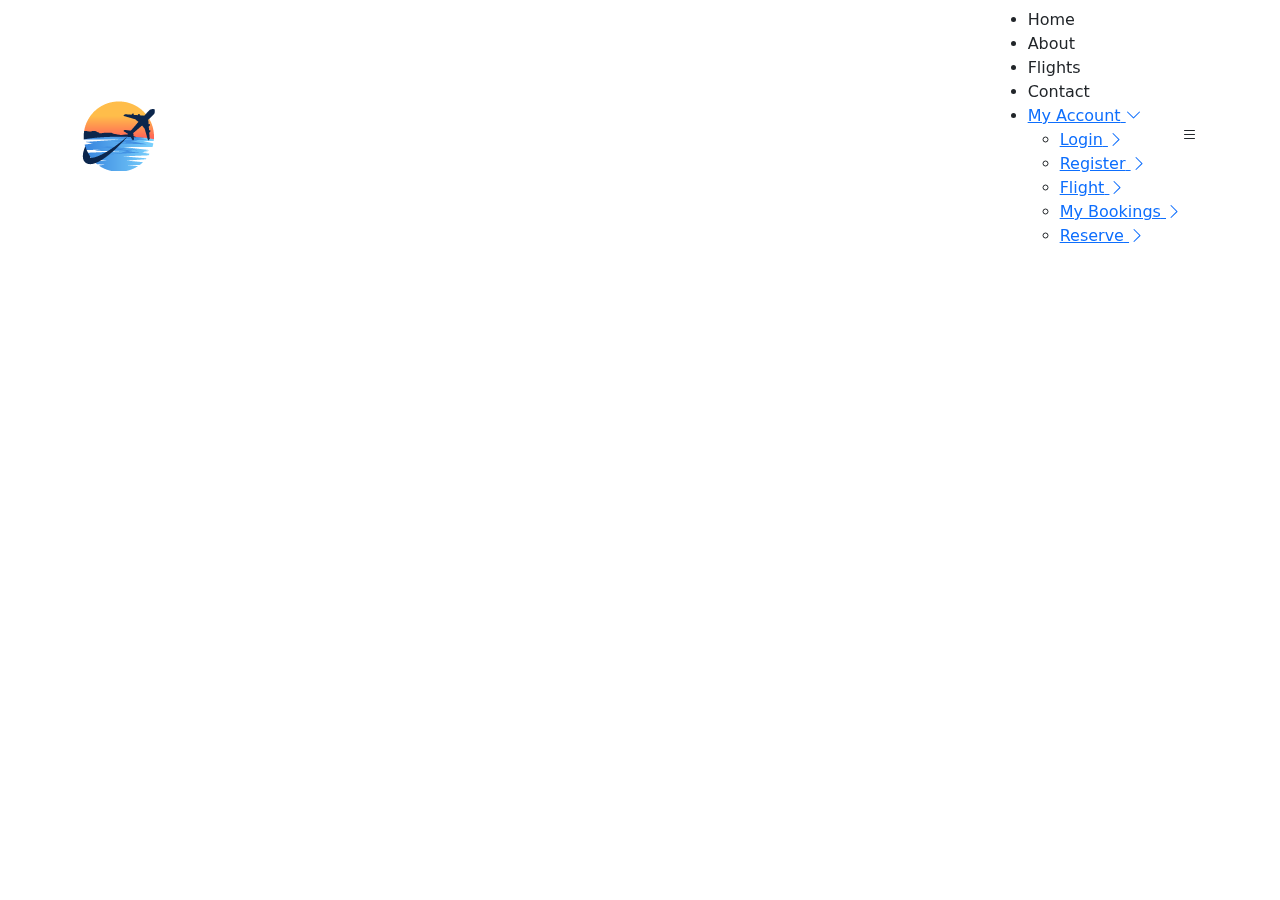
==== src/main/webapp/index.html @ 6e5e3a3f "hero section" ====
<!DOCTYPE html>
<html lang="en">

<head>
  <meta charset="utf-8">
  <meta content="width=device-width, initial-scale=1.0" name="viewport">

  <title>Phoenix Airlines</title>
  <meta content="" name="description">
  <meta content="" name="keywords">

  <!-- Favicon -->
  <link href="" rel="icon">

  <!-- Google Fonts -->
  <link href="https://fonts.googleapis.com/css?family=Open+Sans:300,300i,400,400i,600,600i,700,700i|Jost:300,300i,400,400i,500,500i,600,600i,700,700i|Poppins:300,300i,400,400i,500,500i,600,600i,700,700i" rel="stylesheet">

  <!-- Vendor CSS Files -->
  <link href="assets/vendor/aos/aos.css" rel="stylesheet">
  <link href="assets/vendor/bootstrap/css/bootstrap.min.css" rel="stylesheet">
  <link href="assets/vendor/bootstrap-icons/bootstrap-icons.css" rel="stylesheet">
  <link href="assets/vendor/boxicons/css/boxicons.min.css" rel="stylesheet">
  <link href="assets/vendor/glightbox/css/glightbox.min.css" rel="stylesheet">
  <link href="assets/vendor/remixicon/remixicon.css" rel="stylesheet">
  <link href="assets/vendor/swiper/swiper-bundle.min.css" rel="stylesheet">


  <link href="assets/css/style.css" rel="stylesheet">

</head>
<body>
<!-- ======= Header ======= -->
  <header id="header" class="fixed-top ">
    <div class="container d-flex align-items-center">

      <img src="assets/img/logo.png" class="logo me-auto">

      <nav id="navbar" class="navbar">
        <ul>
          <li><a class="nav-link scrollto active" href="#hero">Home</a></li>
          <li><a class="nav-link scrollto" href="#about">About</a></li>
          <li><a class="nav-link scrollto" href="#services">Flights</a></li>
          <li><a class="nav-link   scrollto" href="#portfolio">Contact</a></li>
          <li class="dropdown"><a href="#"><span>My Account</span> <i class="bi bi-chevron-down"></i></a>
            <ul>
              <li class="dropdown"><a href="#"><span>Login</span> <i class="bi bi-chevron-right"></i></a>
              <li class="dropdown"><a href="#"><span>Register</span> <i class="bi bi-chevron-right"></i></a>
              <li class="dropdown"><a href="#"><span>Flight</span> <i class="bi bi-chevron-right"></i></a>
              <li class="dropdown"><a href="#"><span>My Bookings</span> <i class="bi bi-chevron-right"></i></a>
              <li class="dropdown"><a href="#"><span>Reserve</span> <i class="bi bi-chevron-right"></i></a>
            </ul>
          </li>
        </ul>
        <i class="bi bi-list mobile-nav-toggle"></i>
      </nav><!-- .navbar -->

    </div>
  </header><!-- End Header -->
  
  <!-- ======= Hero Section ======= -->
  <section id="hero" class="d-flex align-items-center">

    <div class="container">
      <div class="row">
        <div class="col-lg-6 d-flex flex-column justify-content-center pt-4 pt-lg-0 order-2 order-lg-1" data-aos="fade-up" data-aos-delay="200">
          <h1>Your Wings Already</br> Exists!</h1>
          <h2>Fly with Phoenix Airlines & Make your</br>travel cheaper.</h2>
          <div class="d-flex justify-content-center justify-content-lg-start">
            <a href="#about" class="btn-get-started scrollto">Search flight</a>
          </div>
        </div>
        <div class="col-lg-6 order-1 order-lg-2 hero-img" data-aos="zoom-in" data-aos-delay="200">
          <img src="assets/img/hero-new-img.png" class="img-fluid animated" alt="">
        </div>
      </div>
    </div>
    </section><!-- End Hero -->
</body>
</html>
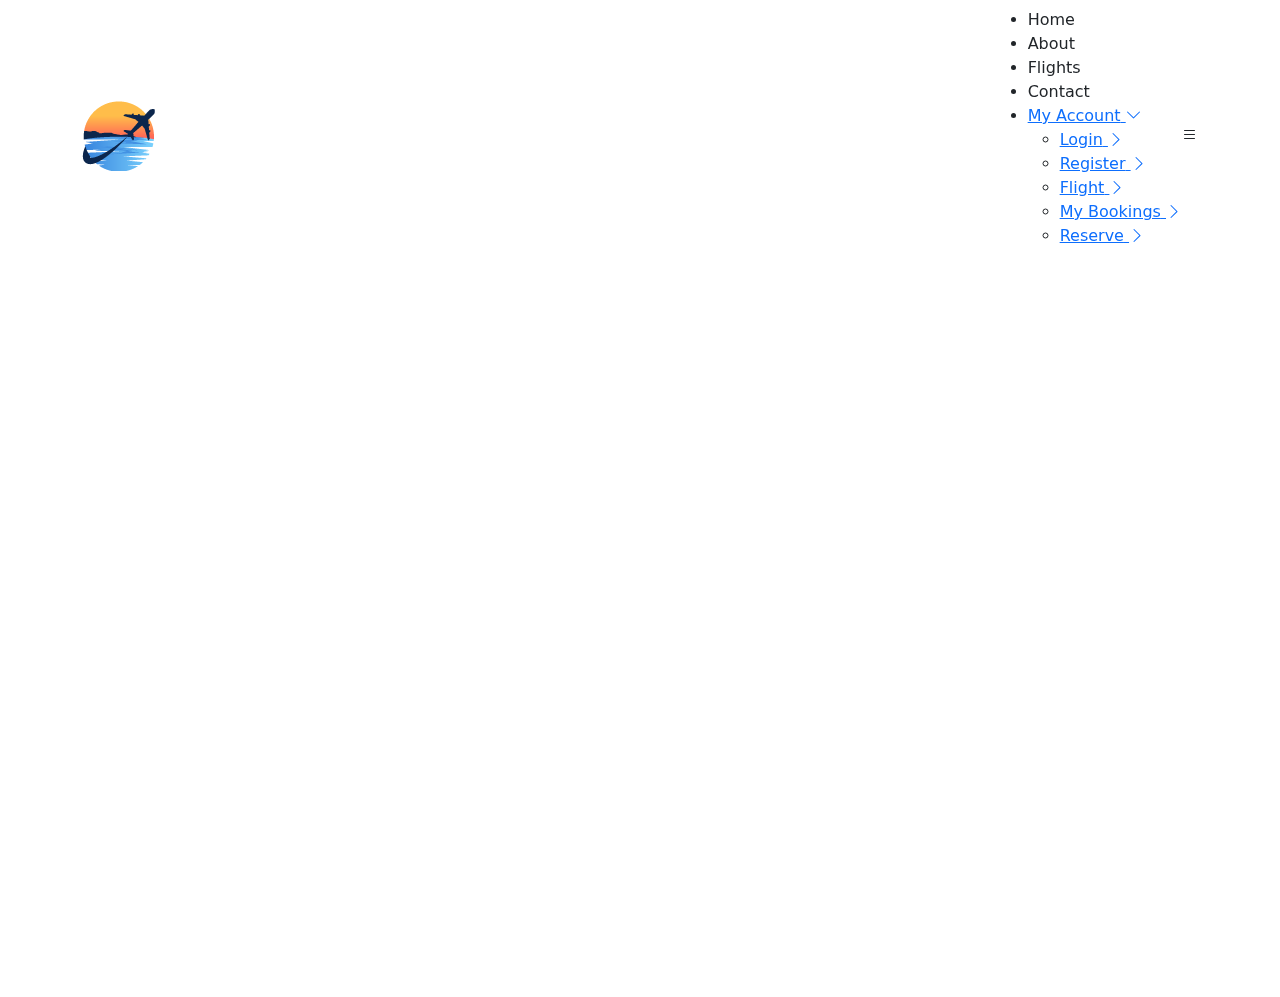
==== commit f13dc04f: "why us section" ====
--- a/src/main/webapp/index.html
+++ b/src/main/webapp/index.html
@@ -75,5 +75,82 @@
       </div>
     </div>
     </section><!-- End Hero -->
+    <main id="main">
+
+    <!-- ======= About Us Section ======= -->
+    <section id="about" class="about">
+      <div class="container" data-aos="fade-up">
+
+        <div class="section-title">
+          <h2>Phoenix airlines</h2>
+        </div>
+
+        <div class="row content">
+          <div class="col-lg-12" style="text-align: center;">
+            <p>
+             As an airline Sri Lanka is proud of, Phoenix Airlines is your gateway to Asia with some of the most comfortable flights to Sri Lanka. We are the leading player for booking cheap air tickets to anywhere around the world. 
+             <br>Phoenix Airlines PVT Official site.
+            </p>
+        </div>
+
+      </div>
+    </section><!-- End About Us Section -->
+    
+     <!-- ======= Why Us Section ======= -->
+    <section id="why-us" class="why-us section-bg">
+      <div class="container-fluid" data-aos="fade-up">
+
+        <div class="row">
+
+          <div class="col-lg-7 d-flex flex-column justify-content-center align-items-stretch  order-2 order-lg-1">
+
+            <div class="content">
+              <div class="title" style="font-weight: bold; font-size:32px; text-transform: uppercase; color: #37517e;">
+                <h2>Why Choose Phoenix Airlines?</h2>
+              </div>
+              <p>
+              	 With so many locations to see and things to do, planning a trip abroad is never simple! Our cutting-edge approach allows us to assist you in finding the most affordable flights. We can promise our customers lower air ticket prices with solid connections along with fantastic discounts to all places.
+              </p>
+            </div>
+
+            <div class="accordion-list">
+              <ul>
+                <li>
+                  <a data-bs-toggle="collapse" class="collapse" data-bs-target="#accordion-list-1"><span>01</span> Planning a holiday with Phoenix Airlines. <i class="bx bx-chevron-down icon-show"></i><i class="bx bx-chevron-up icon-close"></i></a>
+                  <div id="accordion-list-1" class="collapse show" data-bs-parent=".accordion-list">
+                     <p>
+                  	  We, at Phoenix Airlines, give you an all-around holiday package offer to match your budget. We allow you to compare the cheap air tickets with the best flight bookings available, before paying up.
+                    </p>
+                  </div>
+                </li>
+
+                <li>
+                  <a data-bs-toggle="collapse" data-bs-target="#accordion-list-2" class="collapsed"><span>02</span> Cheaper Air tickets. <i class="bx bx-chevron-down icon-show"></i><i class="bx bx-chevron-up icon-close"></i></a>
+                  <div id="accordion-list-2" class="collapse" data-bs-parent=".accordion-list">
+                      <p>
+                     We can provide cheaper air tickets guarantee with good connection to our customers accompanied by amazing offers to any destinations.</p>                   
+                    
+                  </div>
+                </li>
+
+                <li>
+                  <a data-bs-toggle="collapse" data-bs-target="#accordion-list-3" class="collapsed"><span>03</span> Best hospitality services. <i class="bx bx-chevron-down icon-show"></i><i class="bx bx-chevron-up icon-close"></i></a>
+                  <div id="accordion-list-3" class="collapse" data-bs-parent=".accordion-list">
+                    <p>
+                     We provide a satisfactory hospitality services with a solid reputation for service, comfort, safety, reliability, and punctuality.
+                    </p>
+                  </div>
+                </li>
+
+              </ul>
+            </div>
+
+          </div>
+
+          <div class="col-lg-5 align-items-stretch order-1 order-lg-2 img" style='background-image: url("assets/img/why-us-new.png");' data-aos="zoom-in" data-aos-delay="150">&nbsp;</div>
+        </div>
+
+      </div>
+    </section><!-- End Why Us Section -->
 </body>
 </html>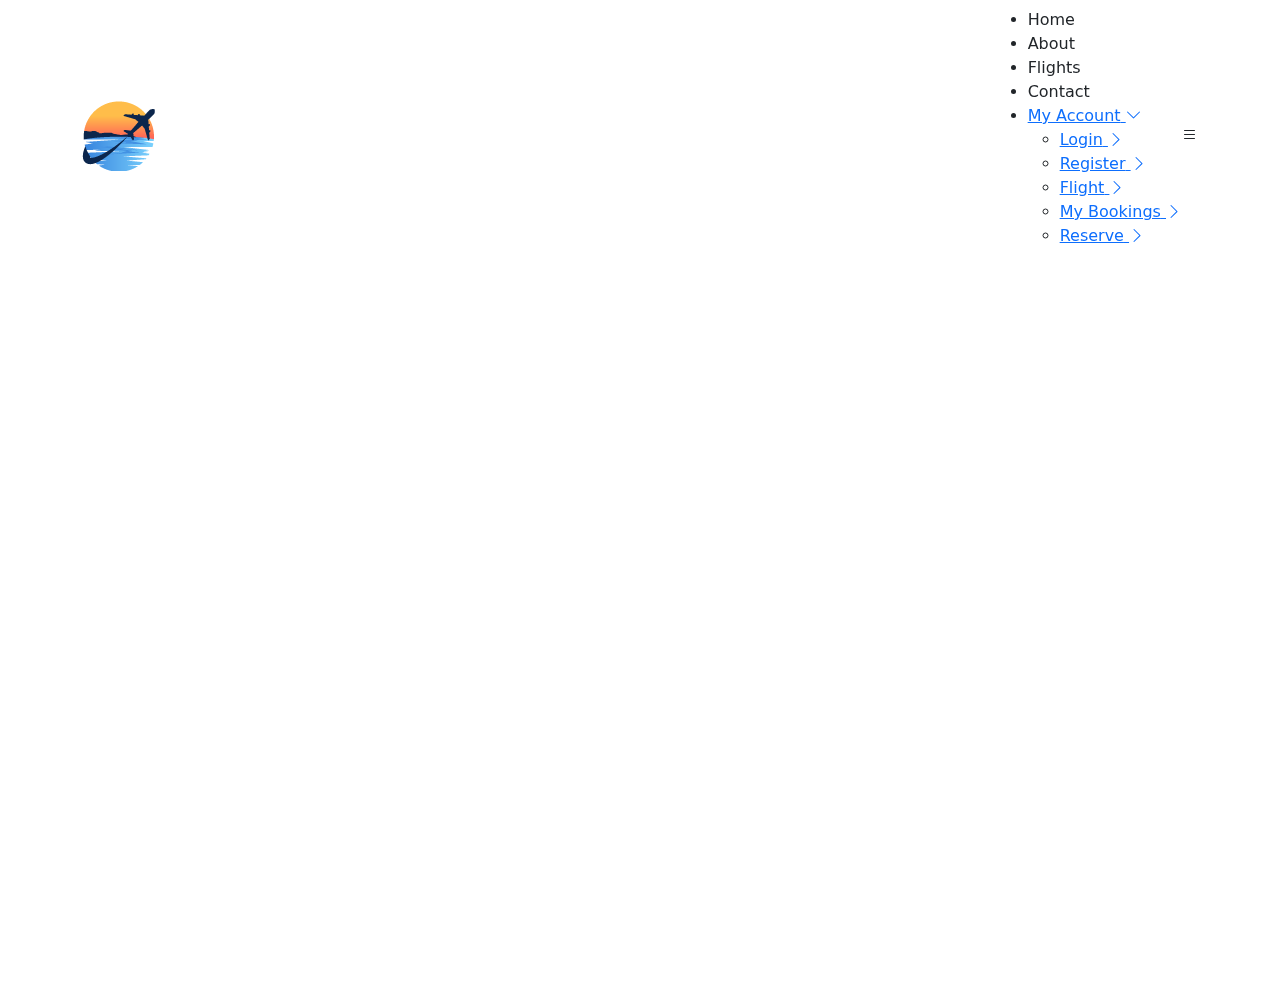
==== commit 418fa2b1: "cta section" ====
--- a/src/main/webapp/index.html
+++ b/src/main/webapp/index.html
@@ -152,5 +152,21 @@
 
       </div>
     </section><!-- End Why Us Section -->
+    
+     <!-- ======= Cta Section ======= -->
+    <section id="cta" class="cta">
+      <div class="container" data-aos="zoom-in">
+
+        <div class="row">
+          <div class="col-lg-9 text-center text-lg-start">
+            <h3>Contact Phoenix Airlines</h3>
+            <p>We would be more than happy to help you. If you are unable to find what you are looking for here, please contact us.</p>
+          </div>
+          <div class="col-lg-3 cta-btn-container text-center">
+            <a class="cta-btn align-middle" href="#">Contact Us</a>
+          </div>
+        </div>
+      </div>
+    </section><!-- End Cta Section -->
 </body>
 </html>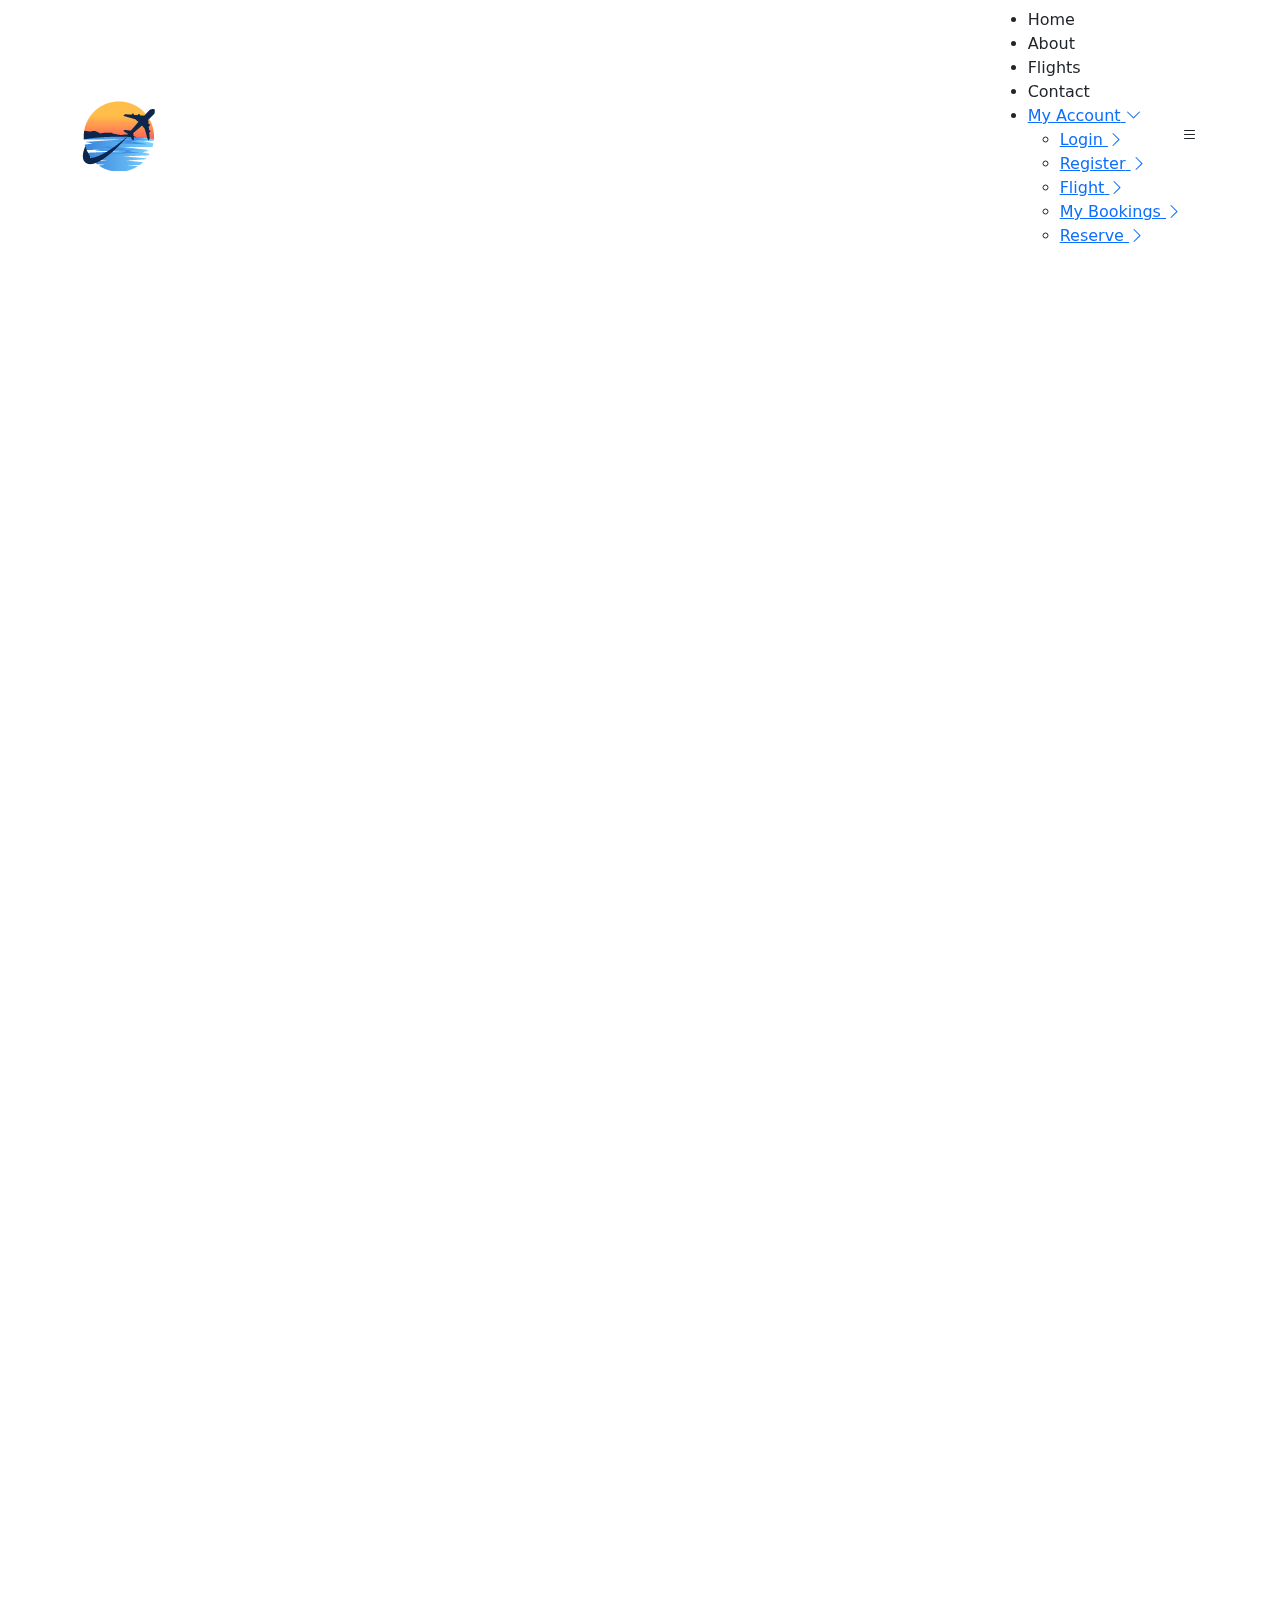
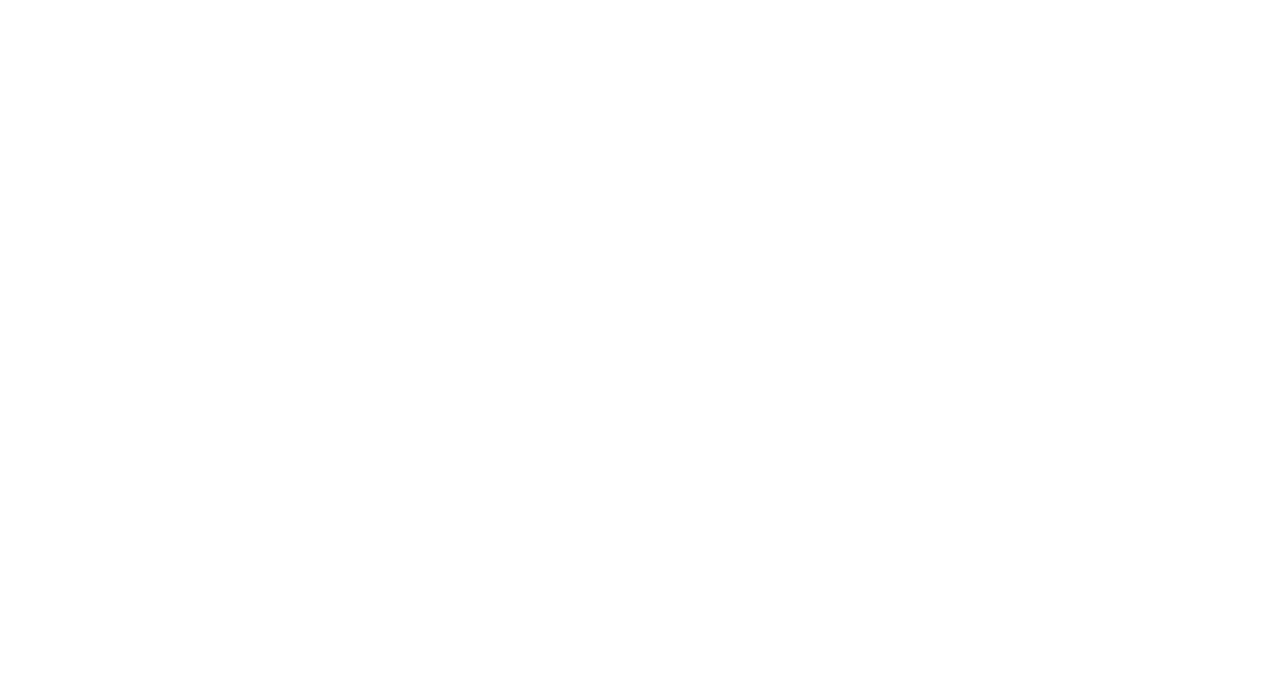
==== commit fbbcf75b: "team section" ====
--- a/src/main/webapp/index.html
+++ b/src/main/webapp/index.html
@@ -168,5 +168,122 @@
         </div>
       </div>
     </section><!-- End Cta Section -->
+    
+     <!-- ======= Team Section ======= -->
+    <section id="team" class="team section-bg">
+      <div class="container" data-aos="fade-up">
+
+        <div class="section-title">
+          <h2>Board of Directors</h2>
+          <p>Our diverse interests inspire the work we love</p>
+        </div>
+
+        <div class="row">
+
+          <div class="col-lg-6">
+            <div class="member d-flex align-items-start" data-aos="zoom-in" data-aos-delay="100">
+              <div class="pic"><img src="assets/img/team/damsi.JPEG" class="img-fluid" alt=""></div>
+              <div class="member-info">
+                <h4>Damsara Jayawardana</h4>
+                <span>Chairman</span>
+                <p>Mr. Damsara Jayawardana was appointed as the Chairman of Phoenix Airlines (Private) Limited in 12th of September 2010. </p>
+                <div class="social">
+                  <a href=""><i class="ri-twitter-fill"></i></a>
+                  <a href=""><i class="ri-facebook-fill"></i></a>
+                  <a href=""><i class="ri-instagram-fill"></i></a>
+                  <a href=""> <i class="ri-linkedin-box-fill"></i> </a>
+                </div>
+              </div>
+            </div>
+          </div>
+
+          <div class="col-lg-6 mt-4 mt-lg-0">
+            <div class="member d-flex align-items-start" data-aos="zoom-in" data-aos-delay="200">
+              <div class="pic"><img src="assets/img/team/team-2.jpg" class="img-fluid" alt=""></div>
+              <div class="member-info">
+                <h4>Janani Waragoda</h4>
+                <span>Director</span>
+                <p>Ms. Janani Waragoda was appointed as a Director of Phoenix Airlines (Private) Limited in  10th of january 2011.</p>
+                <div class="social">
+                  <a href=""><i class="ri-twitter-fill"></i></a>
+                  <a href=""><i class="ri-facebook-fill"></i></a>
+                  <a href=""><i class="ri-instagram-fill"></i></a>
+                  <a href=""> <i class="ri-linkedin-box-fill"></i> </a>
+                </div>
+              </div>
+            </div>
+          </div>
+
+          <div class="col-lg-6 mt-4">
+            <div class="member d-flex align-items-start" data-aos="zoom-in" data-aos-delay="300">
+              <div class="pic"><img src="assets/img/team/sanoj cropped.jpg" class="img-fluid" alt=""></div>
+              <div class="member-info">
+                <h4>Sanoj Divakara</h4>
+                <span>Director</span>
+                <p>Mr. Sanoj Divakara was appointed as a Director of Phoenix Airlines (Private) Limited in  18th of August 2012.</p>
+                <div class="social">
+                  <a href=""><i class="ri-twitter-fill"></i></a>
+                  <a href=""><i class="ri-facebook-fill"></i></a>
+                  <a href=""><i class="ri-instagram-fill"></i></a>
+                  <a href=""> <i class="ri-linkedin-box-fill"></i> </a>
+                </div>
+              </div>
+            </div>
+          </div>
+
+          <div class="col-lg-6 mt-4">
+            <div class="member d-flex align-items-start" data-aos="zoom-in" data-aos-delay="400">
+              <div class="pic"><img src="assets/img/team/team-1.jpg" class="img-fluid" alt=""></div>
+              <div class="member-info">
+                <h4>Sanudi Pinnawala</h4>
+                <span>Director</span>
+                <p>Ms. Sanudi Pinnawala was appointed as a Director of Phoenix Airlines (Private) Limited in  05th of December 2008.</p>
+                <div class="social">
+                  <a href=""><i class="ri-twitter-fill"></i></a>
+                  <a href=""><i class="ri-facebook-fill"></i></a>
+                  <a href=""><i class="ri-instagram-fill"></i></a>
+                  <a href=""> <i class="ri-linkedin-box-fill"></i> </a>
+                </div>
+              </div>
+            </div>
+          </div>
+
+          <div class="col-lg-6 mt-4">
+            <div class="member d-flex align-items-start" data-aos="zoom-in" data-aos-delay="300">
+              <div class="pic"><img src="assets/img/team/chira.jpg" class="img-fluid" alt=""></div>
+              <div class="member-info">
+                <h4>Chirath Kavindu</h4>
+                <span>Director</span>
+                <p>Mr. Chirath Kavindu was appointed as a Director of Phoenix Airlines (Private) Limited in  02th of June 2008.</p>
+                <div class="social">
+                  <a href=""><i class="ri-twitter-fill"></i></a>
+                  <a href=""><i class="ri-facebook-fill"></i></a>
+                  <a href=""><i class="ri-instagram-fill"></i></a>
+                  <a href=""> <i class="ri-linkedin-box-fill"></i> </a>
+                </div>
+              </div>
+            </div>
+          </div>
+
+          <div class="col-lg-6 mt-4">
+            <div class="member d-flex align-items-start" data-aos="zoom-in" data-aos-delay="400">
+              <div class="pic"><img src="assets/img/team/team-3.jpg" class="img-fluid" alt=""></div>
+              <div class="member-info">
+                <h4>Dhanusha Bandara</h4>
+                <span>Director</span>
+                <p>Mr. Dhanusha Bandara was appointed as a Director of Phoenix Airlines (Private) Limited in  1st of january 2005.</p>
+                <div class="social">
+                  <a href=""><i class="ri-twitter-fill"></i></a>
+                  <a href=""><i class="ri-facebook-fill"></i></a>
+                  <a href=""><i class="ri-instagram-fill"></i></a>
+                  <a href=""> <i class="ri-linkedin-box-fill"></i> </a>
+                </div>
+              </div>
+            </div>
+          </div>    
+      </div>
+      </div>
+    </section><!-- End Team Section -->
+</main><!-- End #main -->
 </body>
 </html>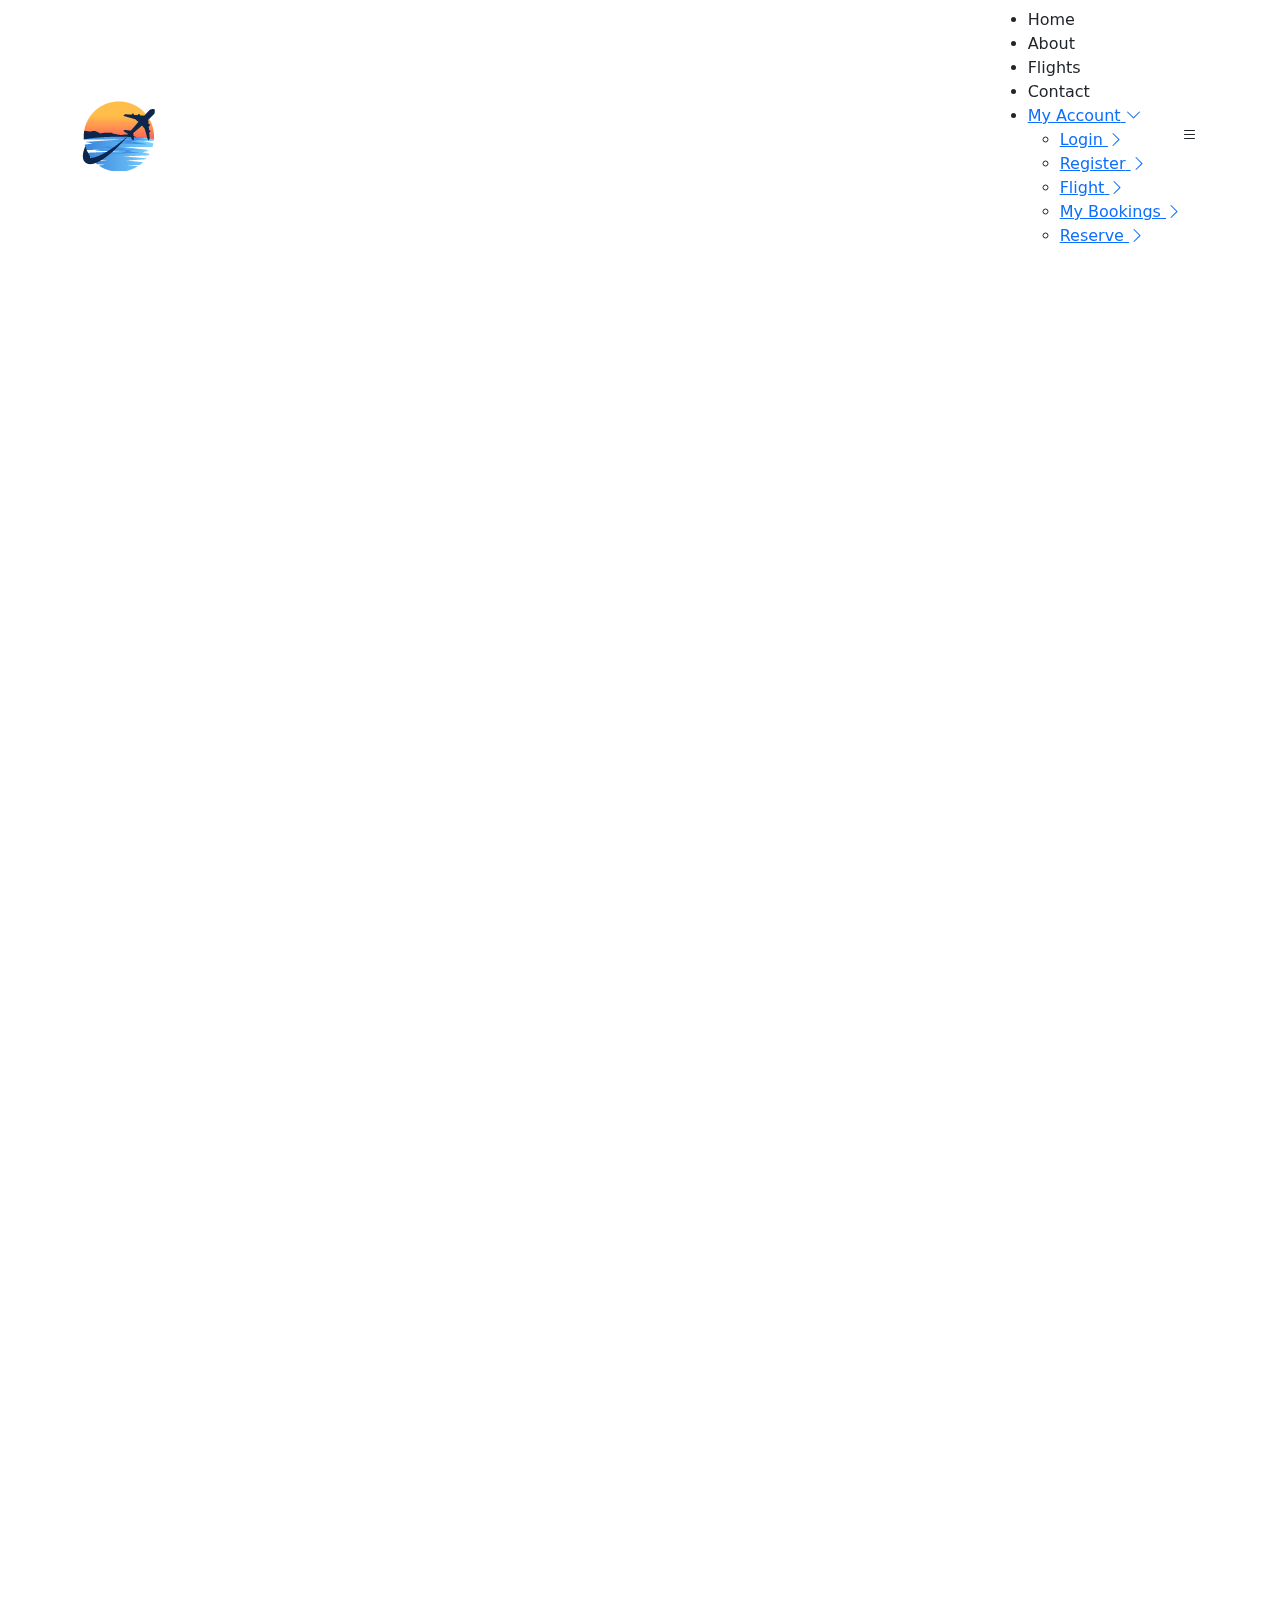
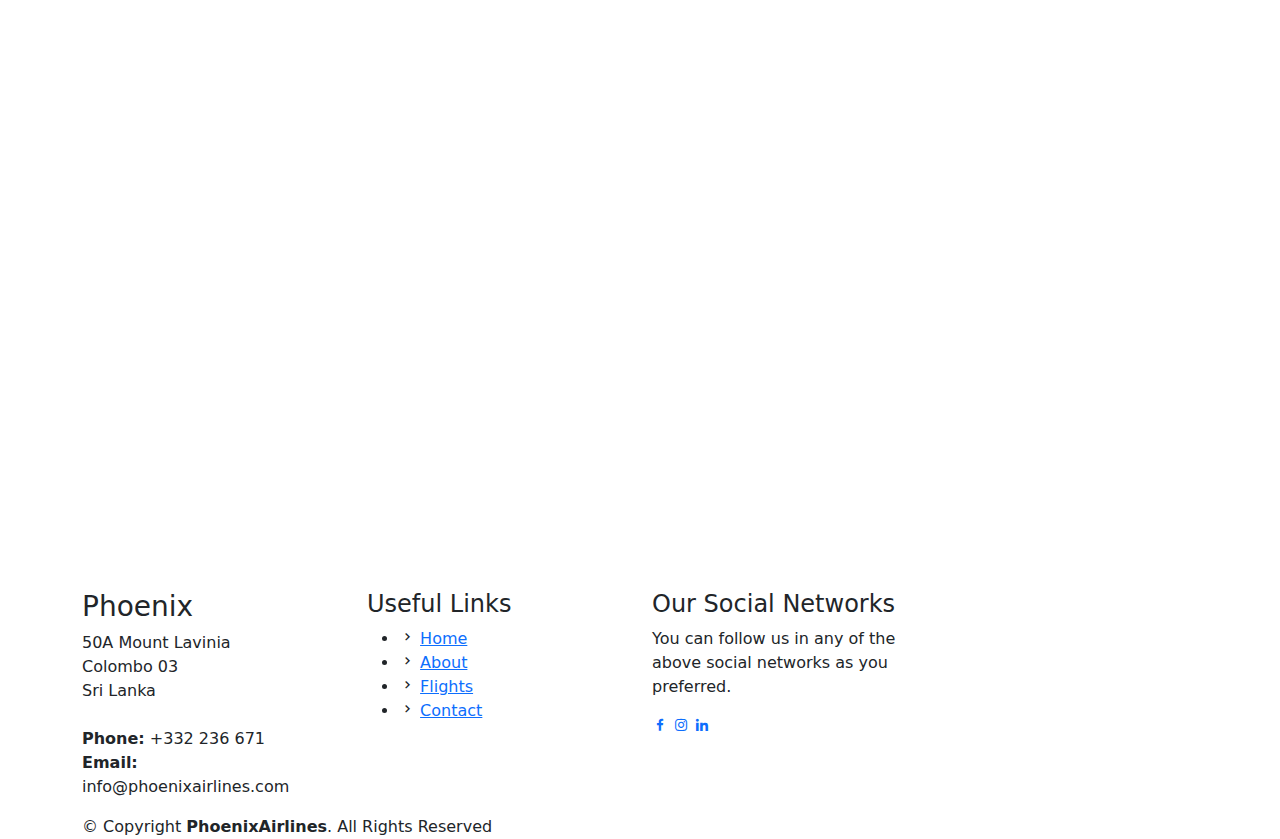
==== commit ea75b545: "footer" ====
--- a/src/main/webapp/index.html
+++ b/src/main/webapp/index.html
@@ -285,5 +285,54 @@
       </div>
     </section><!-- End Team Section -->
 </main><!-- End #main -->
+
+<!-- ======= Footer ======= -->
+  <footer id="footer">
+
+    <div class="footer-top">
+      <div class="container">
+        <div class="row">
+
+          <div class="col-lg-3 col-md-6 footer-contact">
+            <h3>Phoenix</h3>
+            <p>
+              50A Mount Lavinia <br>
+              Colombo 03<br>
+              Sri Lanka <br><br>
+              <strong>Phone:</strong> +332 236 671<br>
+              <strong>Email:</strong> info@phoenixairlines.com<br>
+            </p>
+          </div>
+
+          <div class="col-lg-3 col-md-6 footer-links">
+            <h4>Useful Links</h4>
+            <ul>
+              <li><i class="bx bx-chevron-right"></i> <a href="#">Home</a></li>
+              <li><i class="bx bx-chevron-right"></i> <a href="#">About</a></li>
+              <li><i class="bx bx-chevron-right"></i> <a href="#">Flights</a></li>
+              <li><i class="bx bx-chevron-right"></i> <a href="#">Contact</a></li>
+            </ul>
+          </div>
+
+          <div class="col-lg-3 col-md-6 footer-links">
+            <h4>Our Social Networks</h4>
+            <p>You can follow us in any of the above social networks as you preferred. </p>
+            <div class="social-links mt-3">
+              <a href="#" class="facebook"><i class="bx bxl-facebook"></i></a>
+              <a href="#" class="instagram"><i class="bx bxl-instagram"></i></a>
+              <a href="#" class="linkedin"><i class="bx bxl-linkedin"></i></a>
+            </div>
+          </div>
+
+        </div>
+      </div>
+    </div>
+
+    <div class="container footer-bottom clearfix">
+      <div class="copyright">
+        &copy; Copyright <strong><span>PhoenixAirlines</span></strong>. All Rights Reserved
+      </div>
+    </div>
+  </footer><!-- End Footer -->
 </body>
 </html>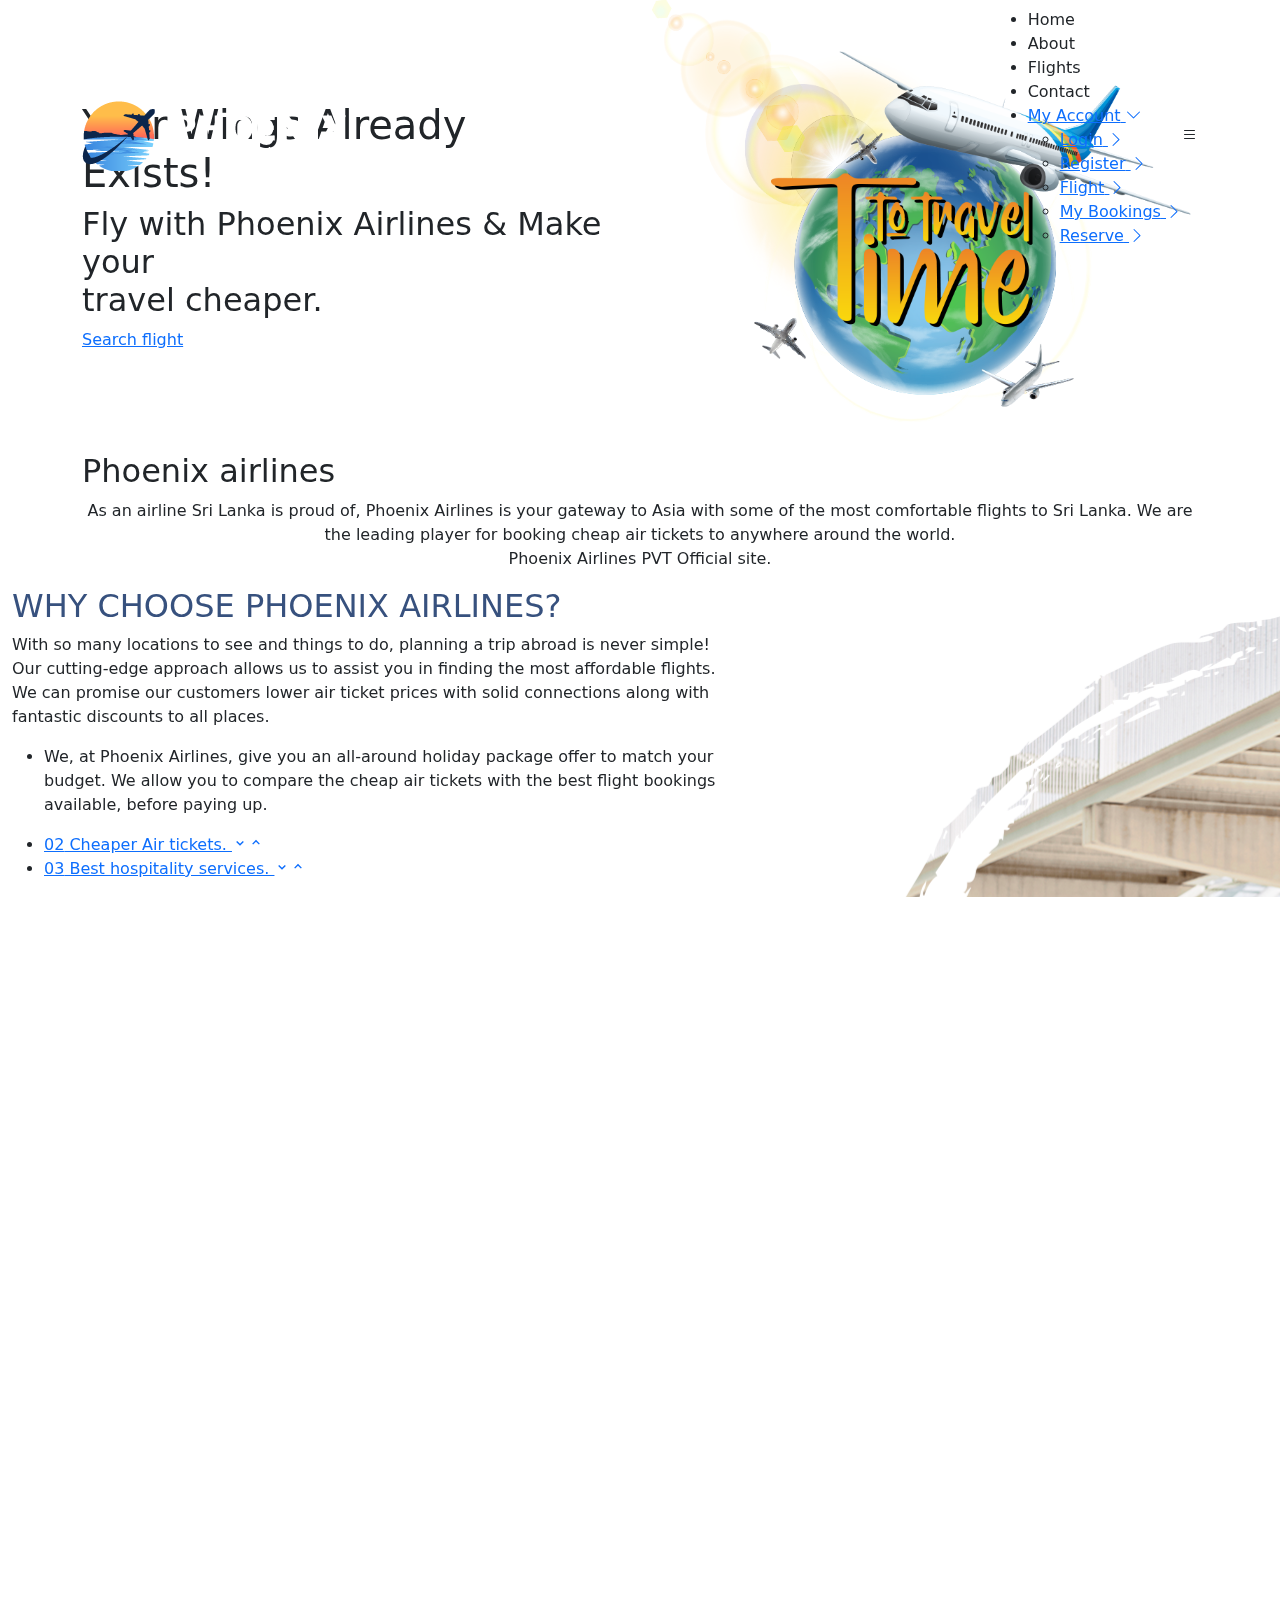
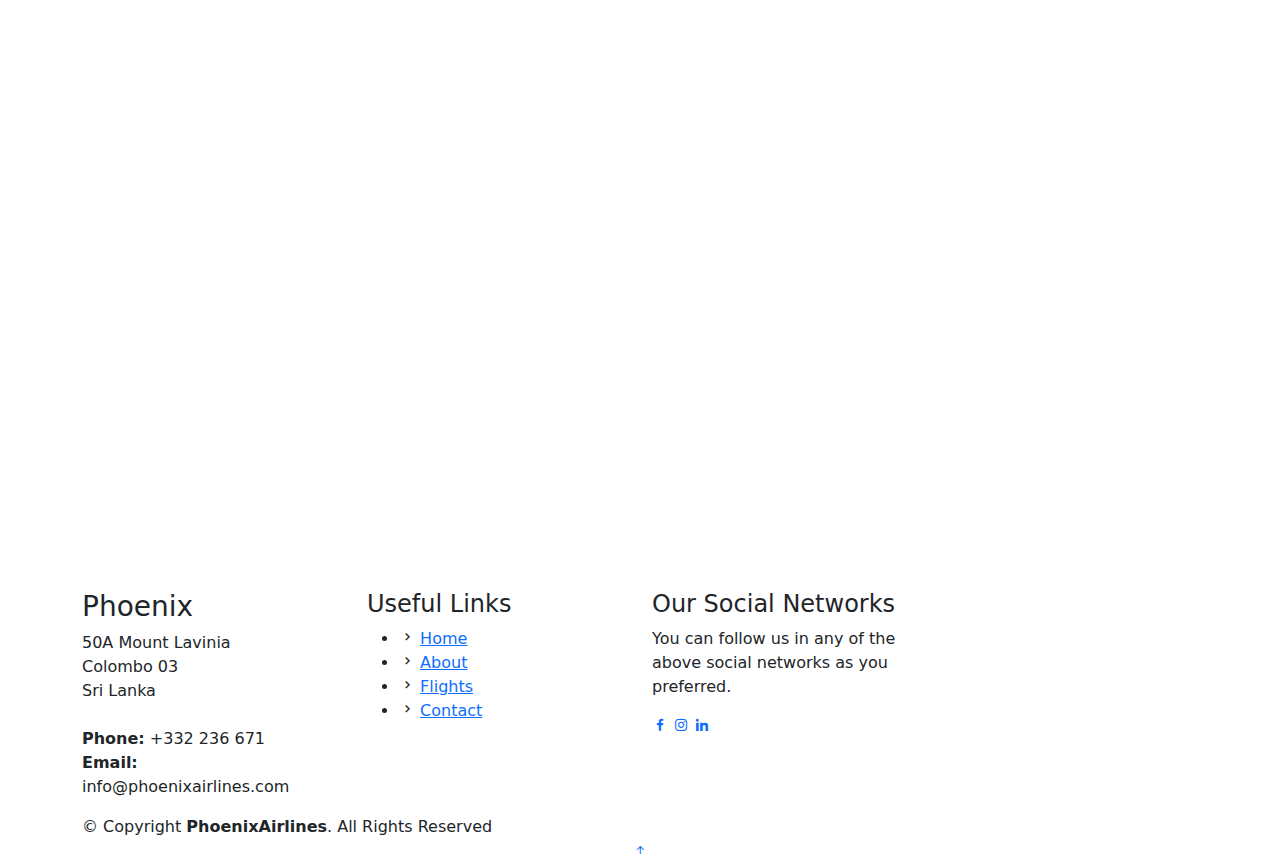
==== commit de4651a0: "JS" ====
--- a/src/main/webapp/index.html
+++ b/src/main/webapp/index.html
@@ -334,5 +334,19 @@
       </div>
     </div>
   </footer><!-- End Footer -->
+  
+  <div id="preloader"></div>
+  <a href="#" class="back-to-top d-flex align-items-center justify-content-center"><i class="bi bi-arrow-up-short"></i></a>
+
+  <!-- Vendor JS Files -->
+  <script src="assets/vendor/aos/aos.js"></script>
+  <script src="assets/vendor/bootstrap/js/bootstrap.bundle.min.js"></script>
+  <script src="assets/vendor/glightbox/js/glightbox.min.js"></script>
+  <script src="assets/vendor/isotope-layout/isotope.pkgd.min.js"></script>
+  <script src="assets/vendor/swiper/swiper-bundle.min.js"></script>
+  <script src="assets/vendor/waypoints/noframework.waypoints.js"></script>
+  <script src="assets/vendor/php-email-form/validate.js"></script>
+  
+  <script src="assets/js/main.js"></script>
 </body>
 </html>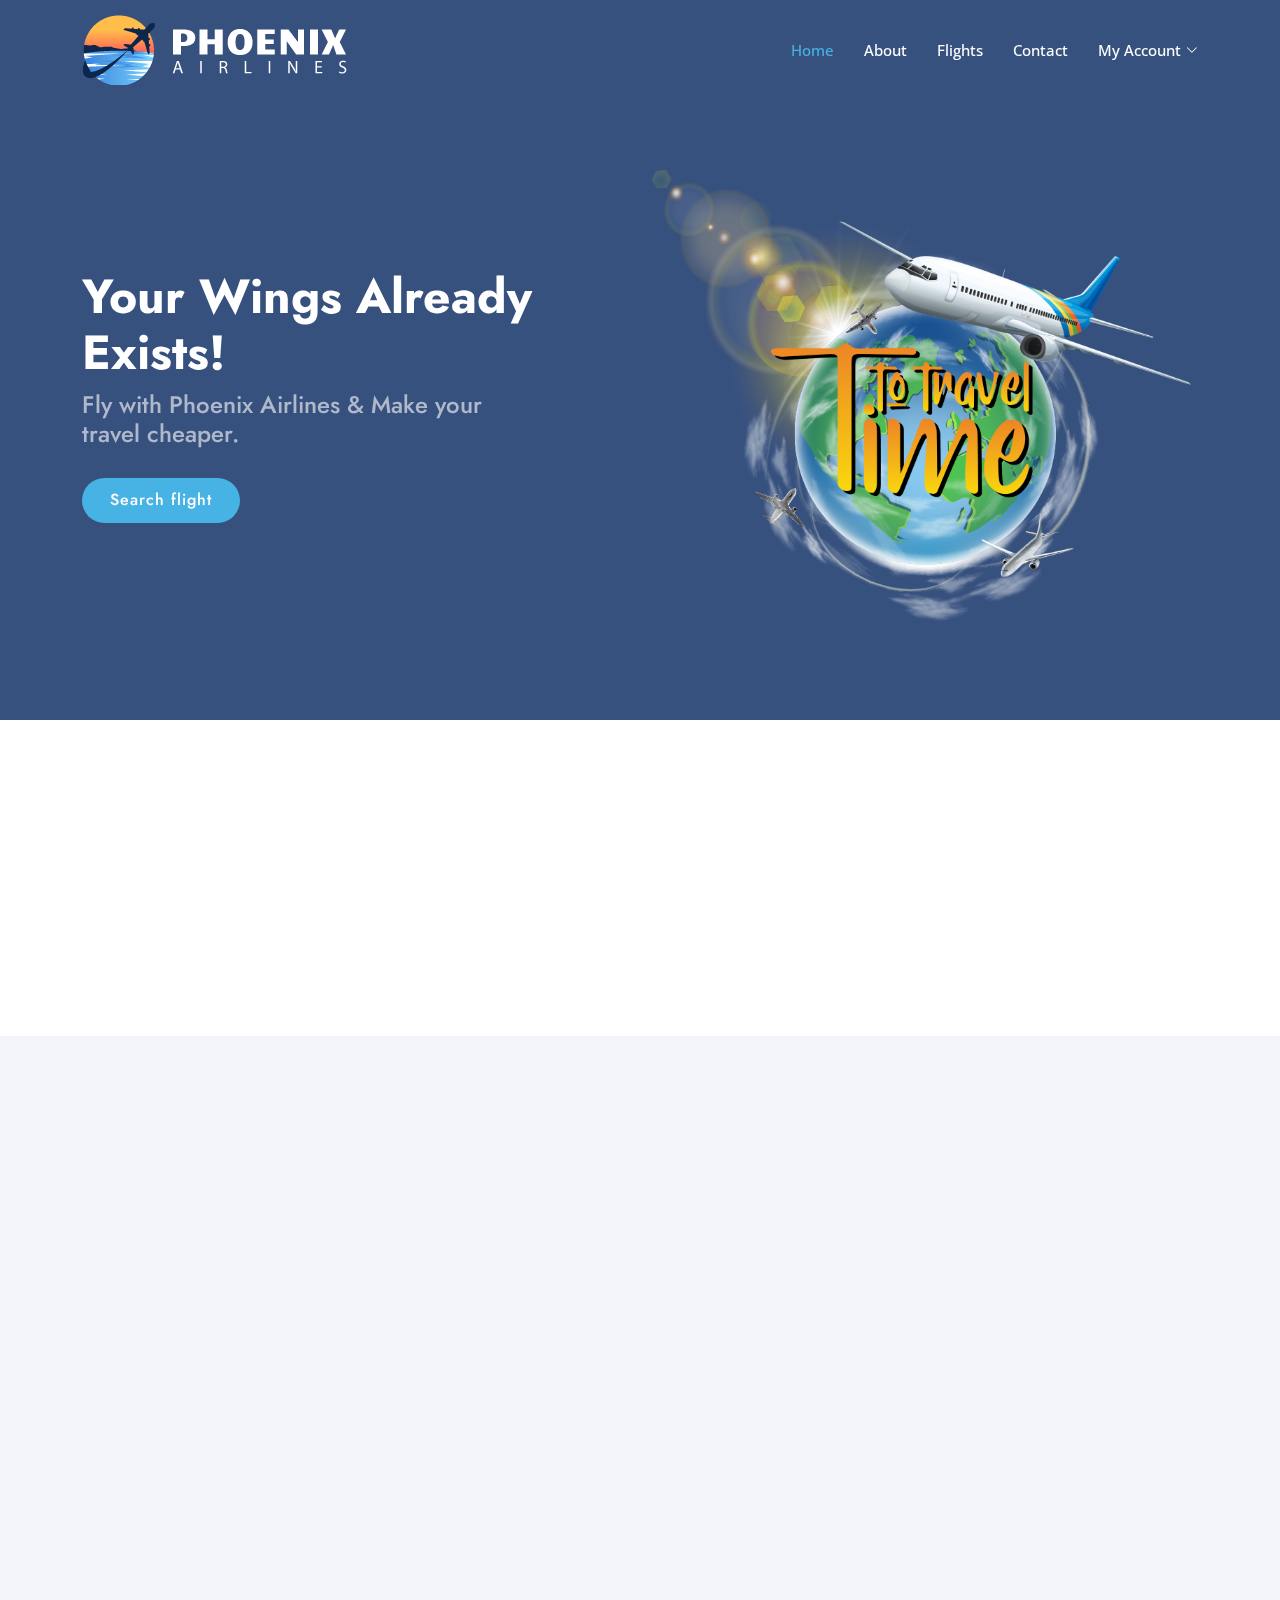
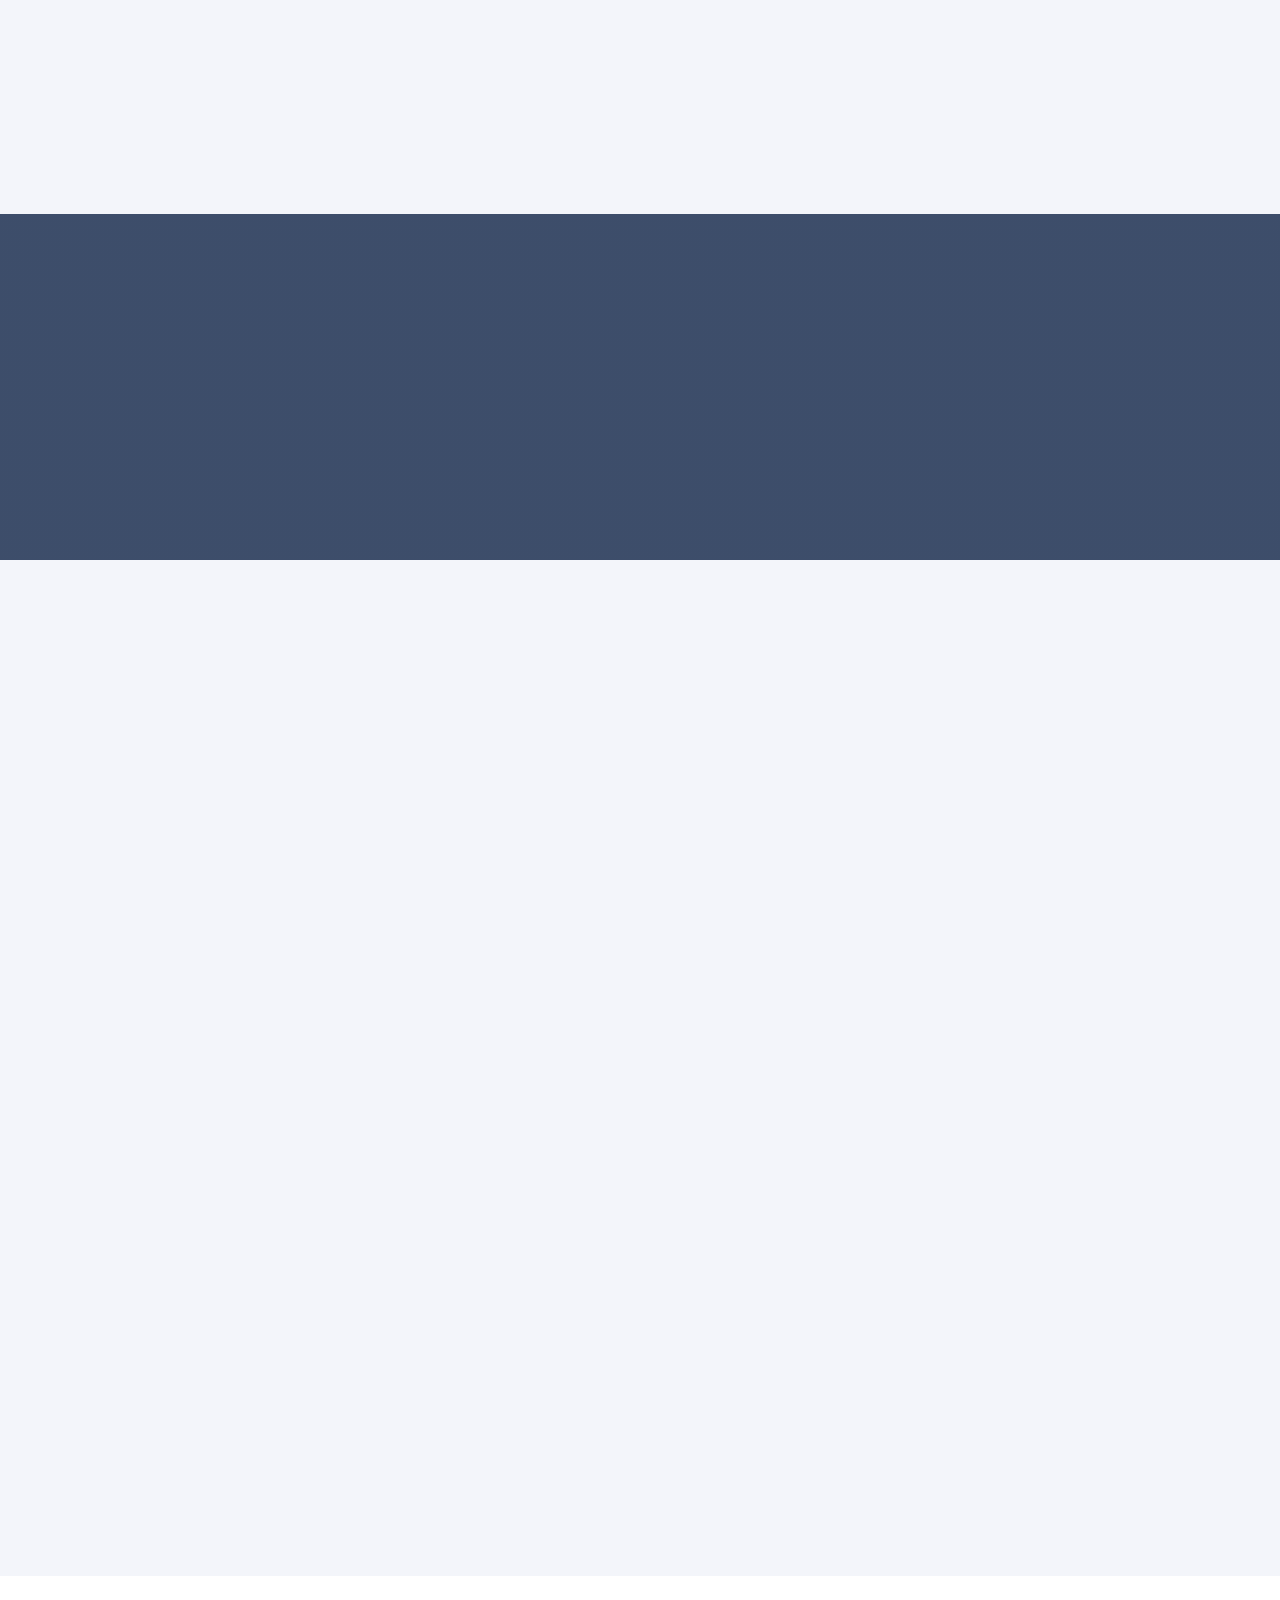
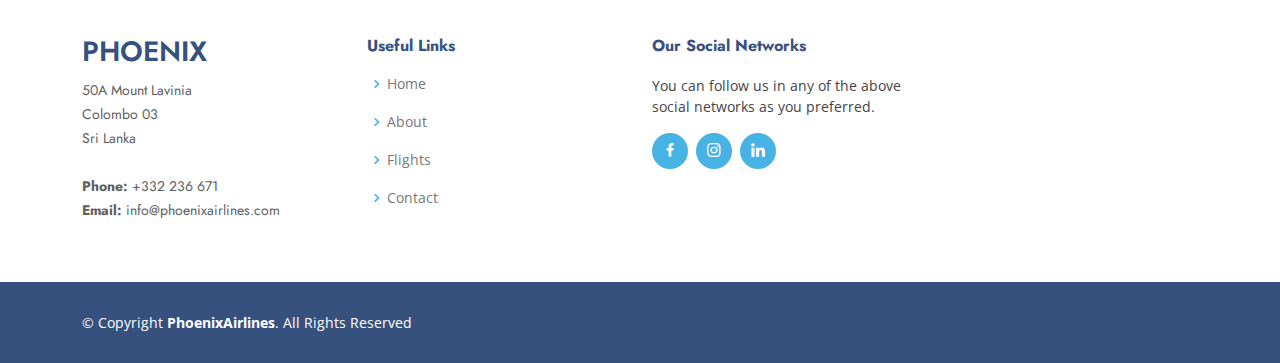
==== commit 86f9312c: "Update index.html" ====
--- a/src/main/webapp/index.html
+++ b/src/main/webapp/index.html
@@ -40,7 +40,7 @@
           <li><a class="nav-link scrollto active" href="#hero">Home</a></li>
           <li><a class="nav-link scrollto" href="#about">About</a></li>
           <li><a class="nav-link scrollto" href="#services">Flights</a></li>
-          <li><a class="nav-link   scrollto" href="#portfolio">Contact</a></li>
+          <li><a class="nav-link   scrollto" href="#Contact.jsp">Contact</a></li>
           <li class="dropdown"><a href="#"><span>My Account</span> <i class="bi bi-chevron-down"></i></a>
             <ul>
               <li class="dropdown"><a href="#"><span>Login</span> <i class="bi bi-chevron-right"></i></a>
@@ -163,7 +163,7 @@
             <p>We would be more than happy to help you. If you are unable to find what you are looking for here, please contact us.</p>
           </div>
           <div class="col-lg-3 cta-btn-container text-center">
-            <a class="cta-btn align-middle" href="#">Contact Us</a>
+            <a class="cta-btn align-middle" href="Contact.jsp">Contact Us</a>
           </div>
         </div>
       </div>
--- a/src/main/webapp/assets/css/style.css
+++ b/src/main/webapp/assets/css/style.css
@@ -1 +1,1043 @@
-@charset "ISO-8859-1";+@charset "ISO-8859-1";
+/*--------------------------------------------------------------
+# General
+--------------------------------------------------------------*/
+body {
+  font-family: "Open Sans", sans-serif;
+  color: #444444;
+}
+
+a {
+  color: #47b2e4;
+  text-decoration: none;
+}
+
+a:hover {
+  color: #73c5eb;
+  text-decoration: none;
+}
+
+h1,
+h2,
+h3,
+h4,
+h5,
+h6 {
+  font-family: "Jost", sans-serif;
+}
+/*--------------------------------------------------------------
+# Preloader
+--------------------------------------------------------------*/
+#preloader {
+  position: fixed;
+  top: 0;
+  left: 0;
+  right: 0;
+  bottom: 0;
+  z-index: 9999;
+  overflow: hidden;
+  background: #37517e;
+}
+
+#preloader:before {
+  content: "";
+  position: fixed;
+  top: calc(50% - 30px);
+  left: calc(50% - 30px);
+  border: 6px solid #37517e;
+  border-top-color: #fff;
+  border-bottom-color: #fff;
+  border-radius: 50%;
+  width: 60px;
+  height: 60px;
+  -webkit-animation: animate-preloader 1s linear infinite;
+  animation: animate-preloader 1s linear infinite;
+}
+
+@-webkit-keyframes animate-preloader {
+  0% {
+    transform: rotate(0deg);
+  }
+
+  100% {
+    transform: rotate(360deg);
+  }
+}
+
+@keyframes animate-preloader {
+  0% {
+    transform: rotate(0deg);
+  }
+
+  100% {
+    transform: rotate(360deg);
+  }
+}
+/*--------------------------------------------------------------
+# Back to top button
+--------------------------------------------------------------*/
+.back-to-top {
+  position: fixed;
+  visibility: hidden;
+  opacity: 0;
+  right: 15px;
+  bottom: 15px;
+  z-index: 996;
+  background: #47b2e4;
+  width: 40px;
+  height: 40px;
+  border-radius: 50px;
+  transition: all 0.4s;
+}
+
+.back-to-top i {
+  font-size: 24px;
+  color: #fff;
+  line-height: 0;
+}
+
+.back-to-top:hover {
+  background: #6bc1e9;
+  color: #fff;
+}
+
+.back-to-top.active {
+  visibility: visible;
+  opacity: 1;
+}
+/*--------------------------------------------------------------
+# Header
+--------------------------------------------------------------*/
+#header {
+  transition: all 0.5s;
+  z-index: 997;
+  padding: 15px 0;
+}
+
+#header.header-scrolled,
+#header.header-inner-pages {
+  background: rgba(40, 58, 90, 0.9);
+}
+
+#header .logo {
+  font-size: 30px;
+  margin: 0;
+  padding: 0;
+  line-height: 1;
+  font-weight: 500;
+  letter-spacing: 2px;
+  text-transform: uppercase;
+}
+
+#header .logo a {
+  color: #fff;
+}
+
+#header .logo img {
+  max-height: 40px;
+}
+/*--------------------------------------------------------------
+# Navigation Menu
+--------------------------------------------------------------*/
+/**
+* Desktop Navigation 
+*/
+.navbar {
+  padding: 0;
+}
+
+.navbar ul {
+  margin: 0;
+  padding: 0;
+  display: flex;
+  list-style: none;
+  align-items: center;
+}
+
+.navbar li {
+  position: relative;
+}
+
+.navbar a,
+.navbar a:focus {
+  display: flex;
+  align-items: center;
+  justify-content: space-between;
+  padding: 10px 0 10px 30px;
+  font-size: 15px;
+  font-weight: 500;
+  color: #fff;
+  white-space: nowrap;
+  transition: 0.3s;
+}
+
+.navbar a i,
+.navbar a:focus i {
+  font-size: 12px;
+  line-height: 0;
+  margin-left: 5px;
+}
+
+.navbar a:hover,
+.navbar .active,
+.navbar .active:focus,
+.navbar li:hover>a {
+  color: #47b2e4;
+}
+
+.navbar .getstarted,
+.navbar .getstarted:focus {
+  padding: 8px 20px;
+  margin-left: 30px;
+  border-radius: 50px;
+  color: #fff;
+  font-size: 14px;
+  border: 2px solid #47b2e4;
+  font-weight: 600;
+}
+
+.navbar .getstarted:hover,
+.navbar .getstarted:focus:hover {
+  color: #fff;
+  background: #31a9e1;
+}
+
+.navbar .dropdown ul {
+  display: block;
+  position: absolute;
+  left: 14px;
+  top: calc(100% + 30px);
+  margin: 0;
+  padding: 10px 0;
+  z-index: 99;
+  opacity: 0;
+  visibility: hidden;
+  background: #fff;
+  box-shadow: 0px 0px 30px rgba(127, 137, 161, 0.25);
+  transition: 0.3s;
+  border-radius: 4px;
+}
+
+.navbar .dropdown ul li {
+  min-width: 200px;
+}
+
+.navbar .dropdown ul a {
+  padding: 10px 20px;
+  font-size: 14px;
+  text-transform: none;
+  font-weight: 500;
+  color: #0c3c53;
+}
+
+.navbar .dropdown ul a i {
+  font-size: 12px;
+}
+
+.navbar .dropdown ul a:hover,
+.navbar .dropdown ul .active:hover,
+.navbar .dropdown ul li:hover>a {
+  color: #47b2e4;
+}
+
+.navbar .dropdown:hover>ul {
+  opacity: 1;
+  top: 100%;
+  visibility: visible;
+}
+
+.navbar .dropdown .dropdown ul {
+  top: 0;
+  left: calc(100% - 30px);
+  visibility: hidden;
+}
+
+.navbar .dropdown .dropdown:hover>ul {
+  opacity: 1;
+  top: 0;
+  left: 100%;
+  visibility: visible;
+}
+
+@media (max-width: 1366px) {
+  .navbar .dropdown .dropdown ul {
+    left: -90%;
+  }
+
+  .navbar .dropdown .dropdown:hover>ul {
+    left: -100%;
+  }
+}
+
+/**
+* Mobile Navigation 
+*/
+.mobile-nav-toggle {
+  color: #fff;
+  font-size: 28px;
+  cursor: pointer;
+  display: none;
+  line-height: 0;
+  transition: 0.5s;
+}
+
+.mobile-nav-toggle.bi-x {
+  color: #fff;
+}
+
+@media (max-width: 991px) {
+  .mobile-nav-toggle {
+    display: block;
+  }
+
+  .navbar ul {
+    display: none;
+  }
+}
+
+.navbar-mobile {
+  position: fixed;
+  overflow: hidden;
+  top: 0;
+  right: 0;
+  left: 0;
+  bottom: 0;
+  background: rgba(40, 58, 90, 0.9);
+  transition: 0.3s;
+  z-index: 999;
+}
+
+.navbar-mobile .mobile-nav-toggle {
+  position: absolute;
+  top: 15px;
+  right: 15px;
+}
+
+.navbar-mobile ul {
+  display: block;
+  position: absolute;
+  top: 55px;
+  right: 15px;
+  bottom: 15px;
+  left: 15px;
+  padding: 10px 0;
+  border-radius: 10px;
+  background-color: #fff;
+  overflow-y: auto;
+  transition: 0.3s;
+}
+
+.navbar-mobile a,
+.navbar-mobile a:focus {
+  padding: 10px 20px;
+  font-size: 15px;
+  color: #37517e;
+}
+
+.navbar-mobile a:hover,
+.navbar-mobile .active,
+.navbar-mobile li:hover>a {
+  color: #47b2e4;
+}
+
+.navbar-mobile .getstarted,
+.navbar-mobile .getstarted:focus {
+  margin: 15px;
+  color: #37517e;
+}
+
+.navbar-mobile .dropdown ul {
+  position: static;
+  display: none;
+  margin: 10px 20px;
+  padding: 10px 0;
+  z-index: 99;
+  opacity: 1;
+  visibility: visible;
+  background: #fff;
+  box-shadow: 0px 0px 30px rgba(127, 137, 161, 0.25);
+}
+
+.navbar-mobile .dropdown ul li {
+  min-width: 200px;
+}
+
+.navbar-mobile .dropdown ul a {
+  padding: 10px 20px;
+}
+
+.navbar-mobile .dropdown ul a i {
+  font-size: 12px;
+}
+
+.navbar-mobile .dropdown ul a:hover,
+.navbar-mobile .dropdown ul .active:hover,
+.navbar-mobile .dropdown ul li:hover>a {
+  color: #47b2e4;
+}
+
+.navbar-mobile .dropdown>.dropdown-active {
+  display: block;
+}
+/*--------------------------------------------------------------
+# Hero Section
+--------------------------------------------------------------*/
+#hero {
+  width: 100%;
+  height: 80vh;
+  background: #37517e;
+}
+
+#hero .container {
+  padding-top: 72px;
+}
+
+#hero h1 {
+  margin: 0 0 10px 0;
+  font-size: 48px;
+  font-weight: 700;
+  line-height: 56px;
+  color: #fff;
+}
+
+#hero h2 {
+  color: rgba(255, 255, 255, 0.6);
+  margin-bottom: 20px;
+  font-size: 24px;
+}
+
+#hero .btn-get-started {
+  font-family: "Jost", sans-serif;
+  font-weight: 500;
+  font-size: 16px;
+  letter-spacing: 1px;
+  display: inline-block;
+  padding: 10px 28px 11px 28px;
+  border-radius: 50px;
+  transition: 0.5s;
+  margin: 10px 0 0 0;
+  color: #fff;
+  background: #47b2e4;
+}
+
+#hero .btn-get-started:hover {
+  background: #209dd8;
+}
+
+#hero .btn-watch-video {
+  font-size: 16px;
+  display: flex;
+  align-items: center;
+  transition: 0.5s;
+  margin: 10px 0 0 25px;
+  color: #fff;
+  line-height: 1;
+}
+
+#hero .btn-watch-video i {
+  line-height: 0;
+  color: #fff;
+  font-size: 32px;
+  transition: 0.3s;
+  margin-right: 8px;
+}
+
+#hero .btn-watch-video:hover i {
+  color: #47b2e4;
+}
+
+#hero .animated {
+  animation: up-down 2s ease-in-out infinite alternate-reverse both;
+}
+
+@media (max-width: 991px) {
+  #hero {
+    height: 100vh;
+    text-align: center;
+  }
+
+  #hero .animated {
+    -webkit-animation: none;
+    animation: none;
+  }
+
+  #hero .hero-img {
+    text-align: center;
+  }
+
+  #hero .hero-img img {
+    width: 50%;
+  }
+}
+
+@media (max-width: 768px) {
+  #hero h1 {
+    font-size: 28px;
+    line-height: 36px;
+  }
+
+  #hero h2 {
+    font-size: 18px;
+    line-height: 24px;
+    margin-bottom: 30px;
+  }
+
+  #hero .hero-img img {
+    width: 70%;
+  }
+}
+
+@media (max-width: 575px) {
+  #hero .hero-img img {
+    width: 80%;
+  }
+
+  #hero .btn-get-started {
+    font-size: 16px;
+    padding: 10px 24px 11px 24px;
+  }
+}
+
+@-webkit-keyframes up-down {
+  0% {
+    transform: translateY(10px);
+  }
+
+  100% {
+    transform: translateY(-10px);
+  }
+}
+
+@keyframes up-down {
+  0% {
+    transform: translateY(10px);
+  }
+
+  100% {
+    transform: translateY(-10px);
+  }
+}
+/*--------------------------------------------------------------
+# Sections General
+--------------------------------------------------------------*/
+section {
+  padding: 60px 0;
+  overflow: hidden;
+}
+
+.section-bg {
+  background-color: #f3f5fa;
+}
+
+.section-title {
+  text-align: center;
+  padding-bottom: 30px;
+}
+
+.section-title h2 {
+  font-size: 32px;
+  font-weight: bold;
+  text-transform: uppercase;
+  margin-bottom: 20px;
+  padding-bottom: 20px;
+  position: relative;
+  color: #37517e;
+}
+
+.section-title h2::before {
+  content: "";
+  position: absolute;
+  display: block;
+  width: 120px;
+  height: 1px;
+  background: #ddd;
+  bottom: 1px;
+  left: calc(50% - 60px);
+}
+
+.section-title h2::after {
+  content: "";
+  position: absolute;
+  display: block;
+  width: 40px;
+  height: 3px;
+  background: #47b2e4;
+  bottom: 0;
+  left: calc(50% - 20px);
+}
+
+.section-title p {
+  margin-bottom: 0;
+}
+
+@media (max-width: 768px) {
+  .clients img {
+    max-width: 40%;
+  }
+}
+/*--------------------------------------------------------------
+# Why Us
+--------------------------------------------------------------*/
+.why-us .content {
+  padding: 60px 100px 0 100px;
+}
+
+.why-us .content h3 {
+  font-weight: 400;
+  font-size: 34px;
+  color: #37517e;
+}
+
+.why-us .content h4 {
+  font-size: 20px;
+  font-weight: 700;
+  margin-top: 5px;
+}
+
+.why-us .content p {
+  font-size: 15px;
+  color: #848484;
+}
+
+.why-us .img {
+  background-size: contain;
+  background-repeat: no-repeat;
+  background-position: center center;
+}
+
+.why-us .accordion-list {
+  padding: 0 100px 60px 100px;
+}
+
+.why-us .accordion-list ul {
+  padding: 0;
+  list-style: none;
+}
+
+.why-us .accordion-list li+li {
+  margin-top: 15px;
+}
+
+.why-us .accordion-list li {
+  padding: 20px;
+  background: #fff;
+  border-radius: 4px;
+}
+
+.why-us .accordion-list a {
+  display: block;
+  position: relative;
+  font-family: "Poppins", sans-serif;
+  font-size: 16px;
+  line-height: 24px;
+  font-weight: 500;
+  padding-right: 30px;
+  outline: none;
+  cursor: pointer;
+}
+
+.why-us .accordion-list span {
+  color: #47b2e4;
+  font-weight: 600;
+  font-size: 18px;
+  padding-right: 10px;
+}
+
+.why-us .accordion-list i {
+  font-size: 24px;
+  position: absolute;
+  right: 0;
+  top: 0;
+}
+
+.why-us .accordion-list p {
+  margin-bottom: 0;
+  padding: 10px 0 0 0;
+}
+
+.why-us .accordion-list .icon-show {
+  display: none;
+}
+
+.why-us .accordion-list a.collapsed {
+  color: #343a40;
+}
+
+.why-us .accordion-list a.collapsed:hover {
+  color: #47b2e4;
+}
+
+.why-us .accordion-list a.collapsed .icon-show {
+  display: inline-block;
+}
+
+.why-us .accordion-list a.collapsed .icon-close {
+  display: none;
+}
+
+@media (max-width: 1024px) {
+
+  .why-us .content,
+  .why-us .accordion-list {
+    padding-left: 0;
+    padding-right: 0;
+  }
+}
+
+@media (max-width: 992px) {
+  .why-us .img {
+    min-height: 400px;
+  }
+
+  .why-us .content {
+    padding-top: 30px;
+  }
+
+  .why-us .accordion-list {
+    padding-bottom: 30px;
+  }
+}
+
+@media (max-width: 575px) {
+  .why-us .img {
+    min-height: 200px;
+  }
+}
+/*--------------------------------------------------------------
+# Cta
+--------------------------------------------------------------*/
+.cta {
+  background: linear-gradient(rgba(40, 58, 90, 0.9), rgba(40, 58, 90, 0.9)), url("../img/cta-bg-new.jpg") fixed center center;
+  background-size: cover;
+  padding: 120px 0;
+}
+
+.cta h3 {
+  color: #fff;
+  font-size: 28px;
+  font-weight: 700;
+}
+
+.cta p {
+  color: #fff;
+}
+
+.cta .cta-btn {
+  font-family: "Jost", sans-serif;
+  font-weight: 500;
+  font-size: 16px;
+  letter-spacing: 1px;
+  display: inline-block;
+  padding: 12px 40px;
+  border-radius: 50px;
+  transition: 0.5s;
+  margin: 10px;
+  border: 2px solid #fff;
+  color: #fff;
+}
+
+.cta .cta-btn:hover {
+  background: #47b2e4;
+  border: 2px solid #47b2e4;
+}
+
+@media (max-width: 1024px) {
+  .cta {
+    background-attachment: scroll;
+  }
+}
+
+@media (min-width: 769px) {
+  .cta .cta-btn-container {
+    display: flex;
+    align-items: center;
+    justify-content: flex-end;
+  }
+}
+/*--------------------------------------------------------------
+# Team
+--------------------------------------------------------------*/
+.team .member {
+  position: relative;
+  box-shadow: 0px 2px 15px rgba(0, 0, 0, 0.1);
+  padding: 30px;
+  border-radius: 5px;
+  background: #fff;
+  transition: 0.5s;
+}
+
+.team .member .pic {
+  overflow: hidden;
+  width: 180px;
+  border-radius: 50%;
+}
+
+.team .member .pic img {
+  transition: ease-in-out 0.3s;
+}
+
+.team .member:hover {
+  transform: translateY(-10px);
+}
+
+.team .member .member-info {
+  padding-left: 30px;
+}
+
+.team .member h4 {
+  font-weight: 700;
+  margin-bottom: 5px;
+  font-size: 20px;
+  color: #37517e;
+}
+
+.team .member span {
+  display: block;
+  font-size: 15px;
+  padding-bottom: 10px;
+  position: relative;
+  font-weight: 500;
+}
+
+.team .member span::after {
+  content: "";
+  position: absolute;
+  display: block;
+  width: 50px;
+  height: 1px;
+  background: #cbd6e9;
+  bottom: 0;
+  left: 0;
+}
+
+.team .member p {
+  margin: 10px 0 0 0;
+  font-size: 14px;
+}
+
+.team .member .social {
+  margin-top: 12px;
+  display: flex;
+  align-items: center;
+  justify-content: flex-start;
+}
+
+.team .member .social a {
+  transition: ease-in-out 0.3s;
+  display: flex;
+  align-items: center;
+  justify-content: center;
+  border-radius: 50px;
+  width: 32px;
+  height: 32px;
+  background: #eff2f8;
+}
+
+.team .member .social a i {
+  color: #37517e;
+  font-size: 16px;
+  margin: 0 2px;
+}
+
+.team .member .social a:hover {
+  background: #47b2e4;
+}
+
+.team .member .social a:hover i {
+  color: #fff;
+}
+
+.team .member .social a+a {
+  margin-left: 8px;
+}
+/*--------------------------------------------------------------
+# Footer
+--------------------------------------------------------------*/
+#footer {
+  font-size: 14px;
+  background: #37517e;
+}
+
+#footer .footer-newsletter {
+  padding: 50px 0;
+  background: #f3f5fa;
+  text-align: center;
+  font-size: 15px;
+  color: #444444;
+}
+
+#footer .footer-newsletter h4 {
+  font-size: 24px;
+  margin: 0 0 20px 0;
+  padding: 0;
+  line-height: 1;
+  font-weight: 600;
+  color: #37517e;
+}
+
+#footer .footer-newsletter form {
+  margin-top: 30px;
+  background: #fff;
+  padding: 6px 10px;
+  position: relative;
+  border-radius: 50px;
+  box-shadow: 0px 2px 15px rgba(0, 0, 0, 0.06);
+  text-align: left;
+}
+
+#footer .footer-newsletter form input[type=email] {
+  border: 0;
+  padding: 4px 8px;
+  width: calc(100% - 100px);
+}
+
+#footer .footer-newsletter form input[type=submit] {
+  position: absolute;
+  top: 0;
+  right: 0;
+  bottom: 0;
+  border: 0;
+  background: none;
+  font-size: 16px;
+  padding: 0 20px;
+  background: #47b2e4;
+  color: #fff;
+  transition: 0.3s;
+  border-radius: 50px;
+  box-shadow: 0px 2px 15px rgba(0, 0, 0, 0.1);
+}
+
+#footer .footer-newsletter form input[type=submit]:hover {
+  background: #209dd8;
+}
+
+#footer .footer-top {
+  padding: 60px 0 30px 0;
+  background: #fff;
+}
+
+#footer .footer-top .footer-contact {
+  margin-bottom: 30px;
+}
+
+#footer .footer-top .footer-contact h3 {
+  font-size: 28px;
+  margin: 0 0 10px 0;
+  padding: 2px 0 2px 0;
+  line-height: 1;
+  text-transform: uppercase;
+  font-weight: 600;
+  color: #37517e;
+}
+
+#footer .footer-top .footer-contact p {
+  font-size: 14px;
+  line-height: 24px;
+  margin-bottom: 0;
+  font-family: "Jost", sans-serif;
+  color: #5e5e5e;
+}
+
+#footer .footer-top h4 {
+  font-size: 16px;
+  font-weight: bold;
+  color: #37517e;
+  position: relative;
+  padding-bottom: 12px;
+}
+
+#footer .footer-top .footer-links {
+  margin-bottom: 30px;
+}
+
+#footer .footer-top .footer-links ul {
+  list-style: none;
+  padding: 0;
+  margin: 0;
+}
+
+#footer .footer-top .footer-links ul i {
+  padding-right: 2px;
+  color: #47b2e4;
+  font-size: 18px;
+  line-height: 1;
+}
+
+#footer .footer-top .footer-links ul li {
+  padding: 10px 0;
+  display: flex;
+  align-items: center;
+}
+
+#footer .footer-top .footer-links ul li:first-child {
+  padding-top: 0;
+}
+
+#footer .footer-top .footer-links ul a {
+  color: #777777;
+  transition: 0.3s;
+  display: inline-block;
+  line-height: 1;
+}
+
+#footer .footer-top .footer-links ul a:hover {
+  text-decoration: none;
+  color: #47b2e4;
+}
+
+#footer .footer-top .social-links a {
+  font-size: 18px;
+  display: inline-block;
+  background: #47b2e4;
+  color: #fff;
+  line-height: 1;
+  padding: 8px 0;
+  margin-right: 4px;
+  border-radius: 50%;
+  text-align: center;
+  width: 36px;
+  height: 36px;
+  transition: 0.3s;
+}
+
+#footer .footer-top .social-links a:hover {
+  background: #209dd8;
+  color: #fff;
+  text-decoration: none;
+}
+
+#footer .footer-bottom {
+  padding-top: 30px;
+  padding-bottom: 30px;
+  color: #fff;
+}
+
+#footer .copyright {
+  float: left;
+}
+
+#footer .credits {
+  float: right;
+  font-size: 13px;
+}
+
+#footer .credits a {
+  transition: 0.3s;
+}
+
+@media (max-width: 768px) {
+  #footer .footer-bottom {
+    padding-top: 20px;
+    padding-bottom: 20px;
+  }
+
+  #footer .copyright,
+  #footer .credits {
+    text-align: center;
+    float: none;
+  }
+
+  #footer .credits {
+    padding-top: 4px;
+  }
+}